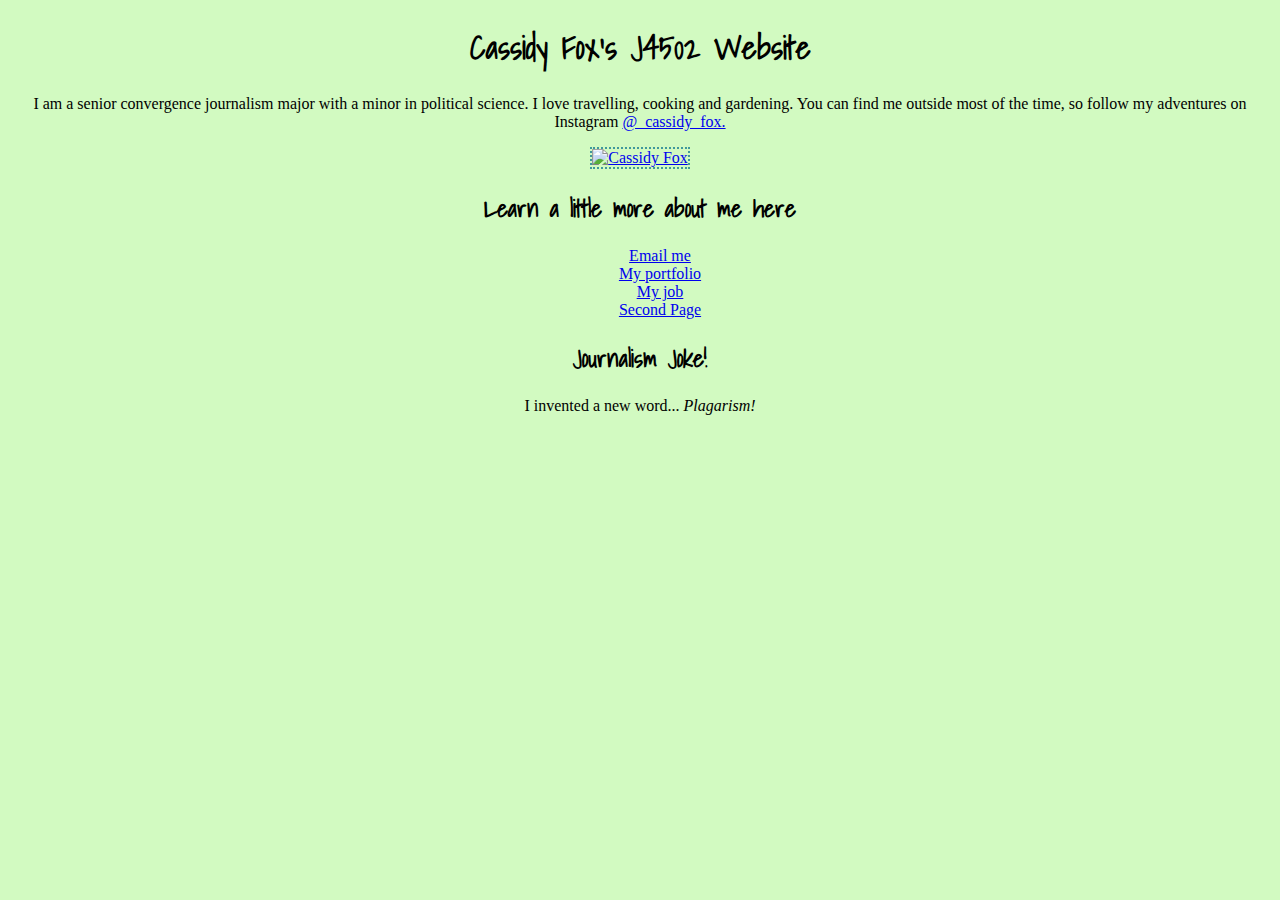
==== index.html @ 96f8bee0 "added new colors and fonts, tried to make things work" ====
<!DOCTYPE html>

<html lang="en">
<head>
  <meta charset="utf-8">

<title>Cassidy's J4502 Website</title>
<meta name="description" content="Cassidy Fox's website for J4502.">
<meta name="author" content="Cassidy Fox">
<meta name="keywords" content="Cassidy Fox, J4502"/>
<link href="https://fonts.googleapis.com/css2?family=Shadows+Into+Light&display=swap" rel="stylesheet">
<link href="https://fonts.googleapis.com/css2?family=Open+Sans+Condensed:wght@300&family=Shadows+Into+Light&display=swap" rel="stylesheet">
<link rel="stylesheet" type="text/css" href="styles.css">
</head>

<body>
  <h1>Cassidy Fox's J4502 Website</h1>
  <p>I am a senior convergence journalism major with a minor in political science. I love travelling, cooking and gardening. You can find me outside most of the time, so follow my adventures on Instagram <a href="https://www.instagram.com/_cassidy_fox/" target= "_blank"> @_cassidy_fox. </a></p>
  <a href="mailto:cassidynicole3399@gmail.com"><img src= "cassidy_headshot_1.jpg." alt= "Cassidy Fox" width= "300" height="450"/></a>
<h2>Learn a little more about me here</h2>
<nav>
<ul>
  <li><a href="mailto:cassidynicole3399@gmail.com" target= "_blank">Email me</a></li>
  <li><a href="https://www.j4804fox.com/" target= "_blank">My portfolio</a></li>
  <li><a href="https://www.helmisgardens.com/" target= "_blank">My job</a></li>
  <li><a href="second_page.html" target= "_blank">Second Page</a></li>
</ul>
</nav>

<h2>Journalism Joke!</h2>
I invented a new word...
<em> Plagarism! </em>

</body>
</html>
---- styles.css ----
body {

  background-color: #D2FAC1;
  text-align: center;
  font-family: serif;
}
h1,h2 {
color: : #40989B;
font-family:'Shadows Into Light', cursive;
}
p {
  font-family: font-family: Open Sans Condensed, sans-serif;
}
ul {
list-style: none;
}
img {
  border: 2px, dotted, #40989B;
}
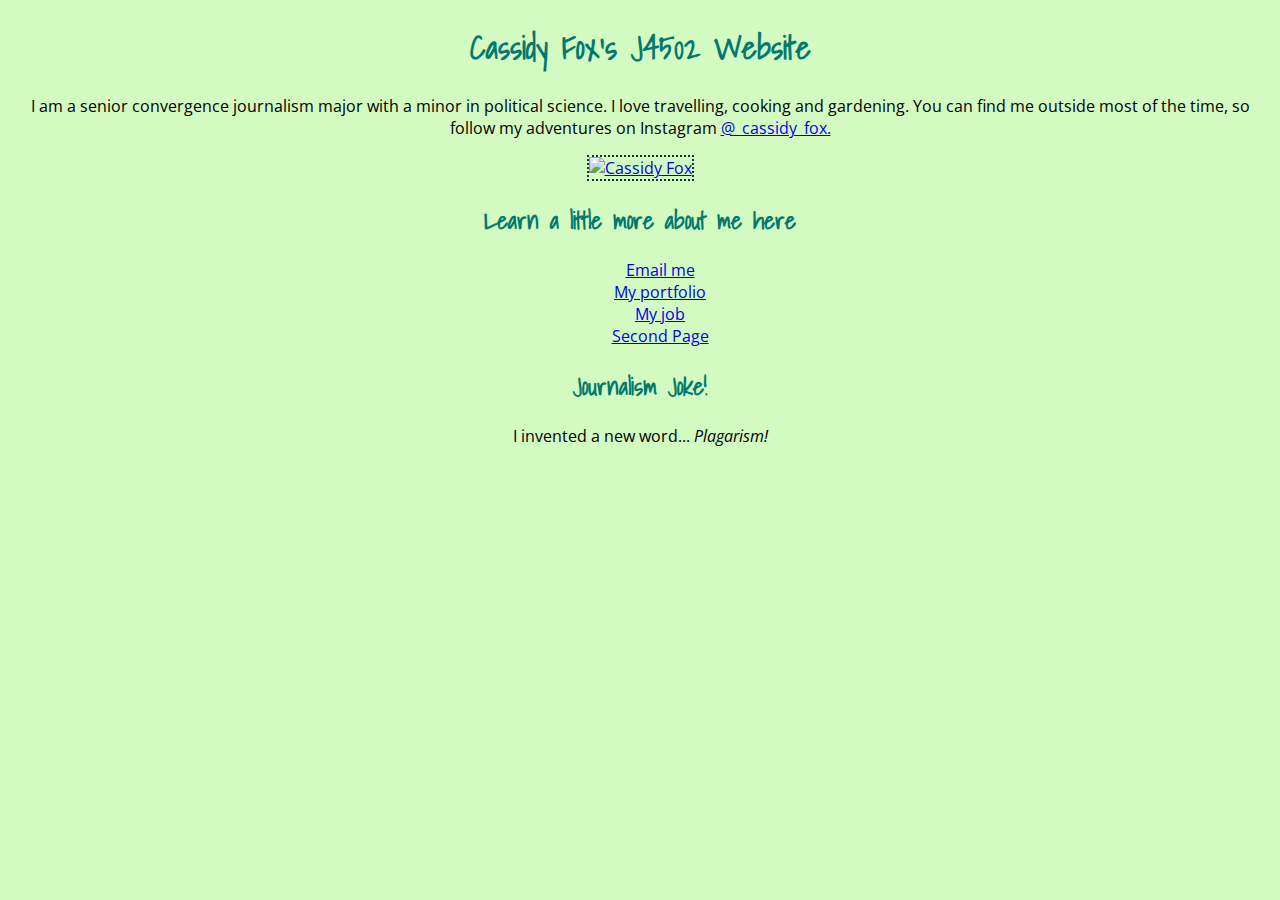
==== commit 0cb7a44c: "added a paragraph for my joke, added new colors to styles" ====
--- a/index.html
+++ b/index.html
@@ -28,8 +28,8 @@
 </nav>
 
 <h2>Journalism Joke!</h2>
-I invented a new word...
+<p> I invented a new word...
 <em> Plagarism! </em>
-
+</p>
 </body>
 </html>
--- a/styles.css
+++ b/styles.css
@@ -5,15 +5,18 @@
   font-family: serif;
 }
 h1,h2 {
-color: : #40989B;
+color: #02786E;
 font-family:'Shadows Into Light', cursive;
 }
 p {
-  font-family: font-family: Open Sans Condensed, sans-serif;
+  font-family: Open Sans Condensed, sans-serif;
 }
 ul {
 list-style: none;
 }
 img {
-  border: 2px, dotted, #40989B;
+  border: 2px, dotted, #0F3835;
 }
+a {
+font-family: Open Sans Condensed, sans-serif;
+}
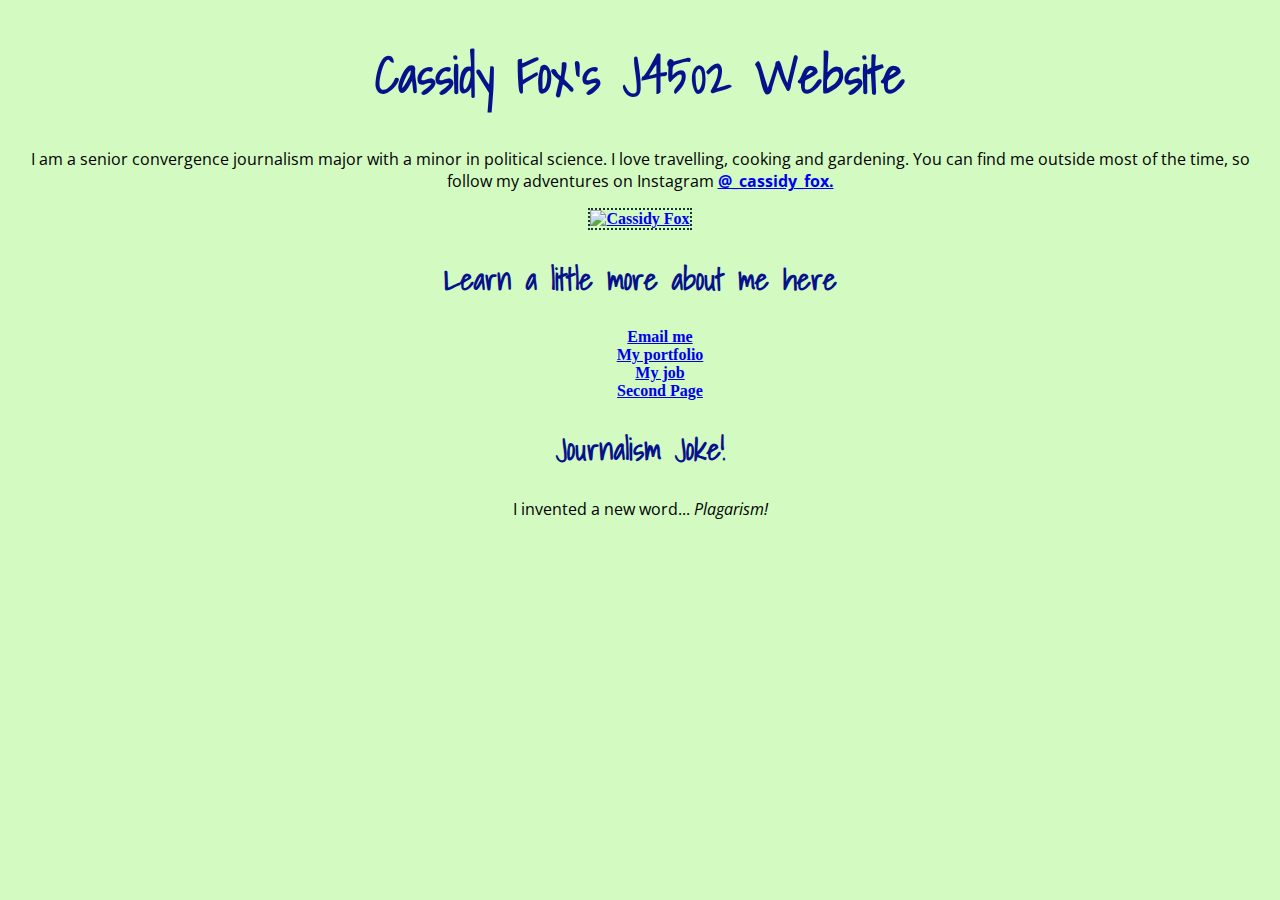
==== commit 50c53cfe: "reuploaded the picture, added another font in index, updated some font sizes" ====
--- a/index.html
+++ b/index.html
@@ -10,6 +10,7 @@
 <meta name="keywords" content="Cassidy Fox, J4502"/>
 <link href="https://fonts.googleapis.com/css2?family=Shadows+Into+Light&display=swap" rel="stylesheet">
 <link href="https://fonts.googleapis.com/css2?family=Open+Sans+Condensed:wght@300&family=Shadows+Into+Light&display=swap" rel="stylesheet">
+<link href="https://fonts.googleapis.com/css2?family=Crimson+Text&family=Open+Sans+Condensed:wght@300&family=Shadows+Into+Light&display=swap" rel="stylesheet">
 <link rel="stylesheet" type="text/css" href="styles.css">
 </head>
 
--- a/styles.css
+++ b/styles.css
@@ -4,8 +4,14 @@
   text-align: center;
   font-family: serif;
 }
+h1{
+font-size: 50px
+}
+h2 {
+  font-size: 30px
+}
 h1,h2 {
-color: #02786E;
+color: #06118C;
 font-family:'Shadows Into Light', cursive;
 }
 p {
@@ -18,5 +24,6 @@
   border: 2px, dotted, #0F3835;
 }
 a {
-font-family: Open Sans Condensed, sans-serif;
+font-family: font-family: 'Crimson Text', serif;
+font-weight: bold;
 }
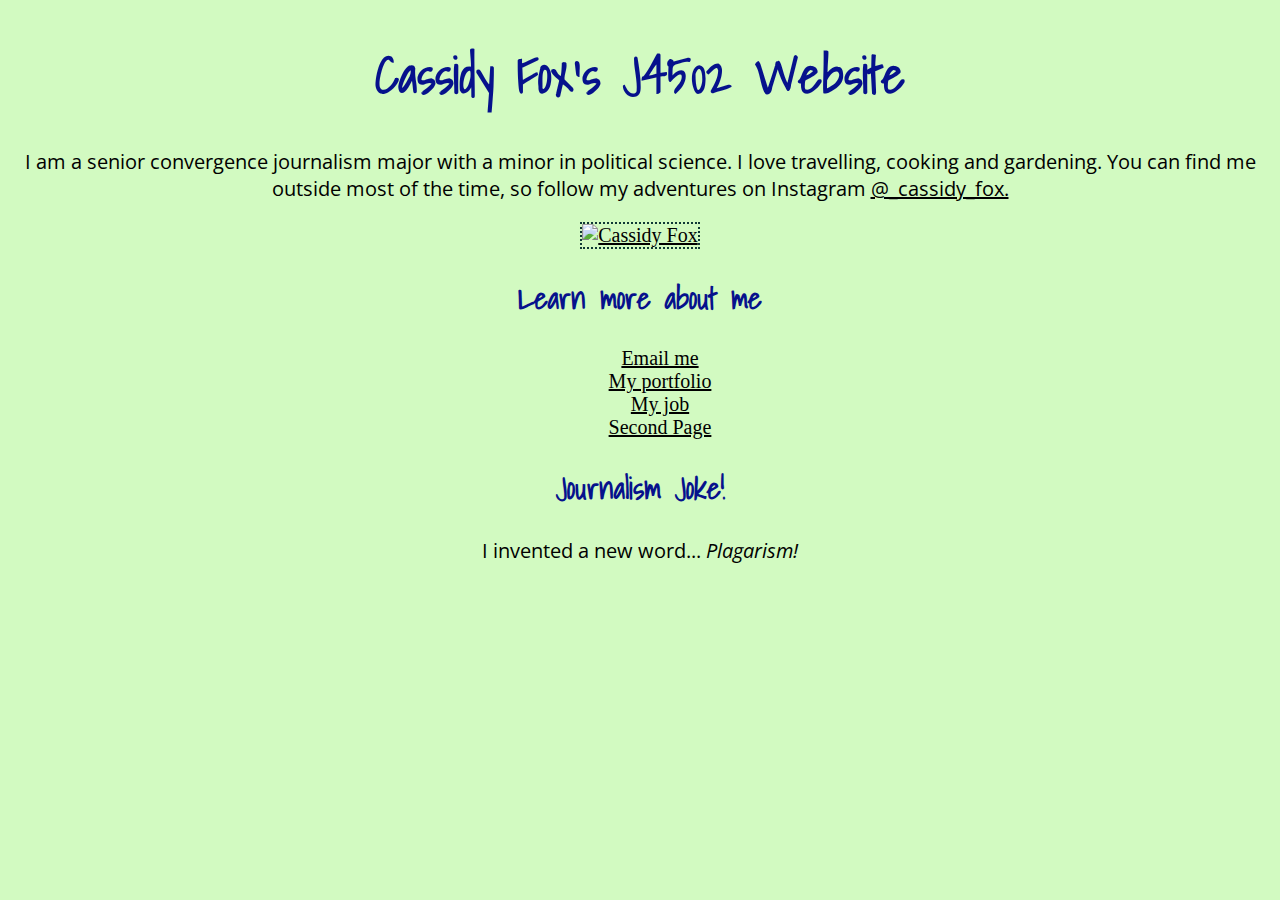
==== commit 5c337a52: "changed my h2 title, updateed a:hover. A few things still are not showing up like my image :(" ====
--- a/index.html
+++ b/index.html
@@ -18,7 +18,7 @@
   <h1>Cassidy Fox's J4502 Website</h1>
   <p>I am a senior convergence journalism major with a minor in political science. I love travelling, cooking and gardening. You can find me outside most of the time, so follow my adventures on Instagram <a href="https://www.instagram.com/_cassidy_fox/" target= "_blank"> @_cassidy_fox. </a></p>
   <a href="mailto:cassidynicole3399@gmail.com"><img src= "cassidy_headshot_1.jpg." alt= "Cassidy Fox" width= "300" height="450"/></a>
-<h2>Learn a little more about me here</h2>
+<h2>Learn more about me </h2>
 <nav>
 <ul>
   <li><a href="mailto:cassidynicole3399@gmail.com" target= "_blank">Email me</a></li>
--- a/styles.css
+++ b/styles.css
@@ -5,10 +5,10 @@
   font-family: serif;
 }
 h1{
-font-size: 50px
+font-size: 50px;
 }
 h2 {
-  font-size: 30px
+  font-size: 30px;
 }
 h1,h2 {
 color: #06118C;
@@ -16,6 +16,7 @@
 }
 p {
   font-family: Open Sans Condensed, sans-serif;
+  font-size: 20px;
 }
 ul {
 list-style: none;
@@ -25,5 +26,12 @@
 }
 a {
 font-family: font-family: 'Crimson Text', serif;
+font-size: 20px;
+color: black; 
+}
+a:hover {
 font-weight: bold;
+background-color: #06118C;
+color: white;
+opacity: 0.7;
 }
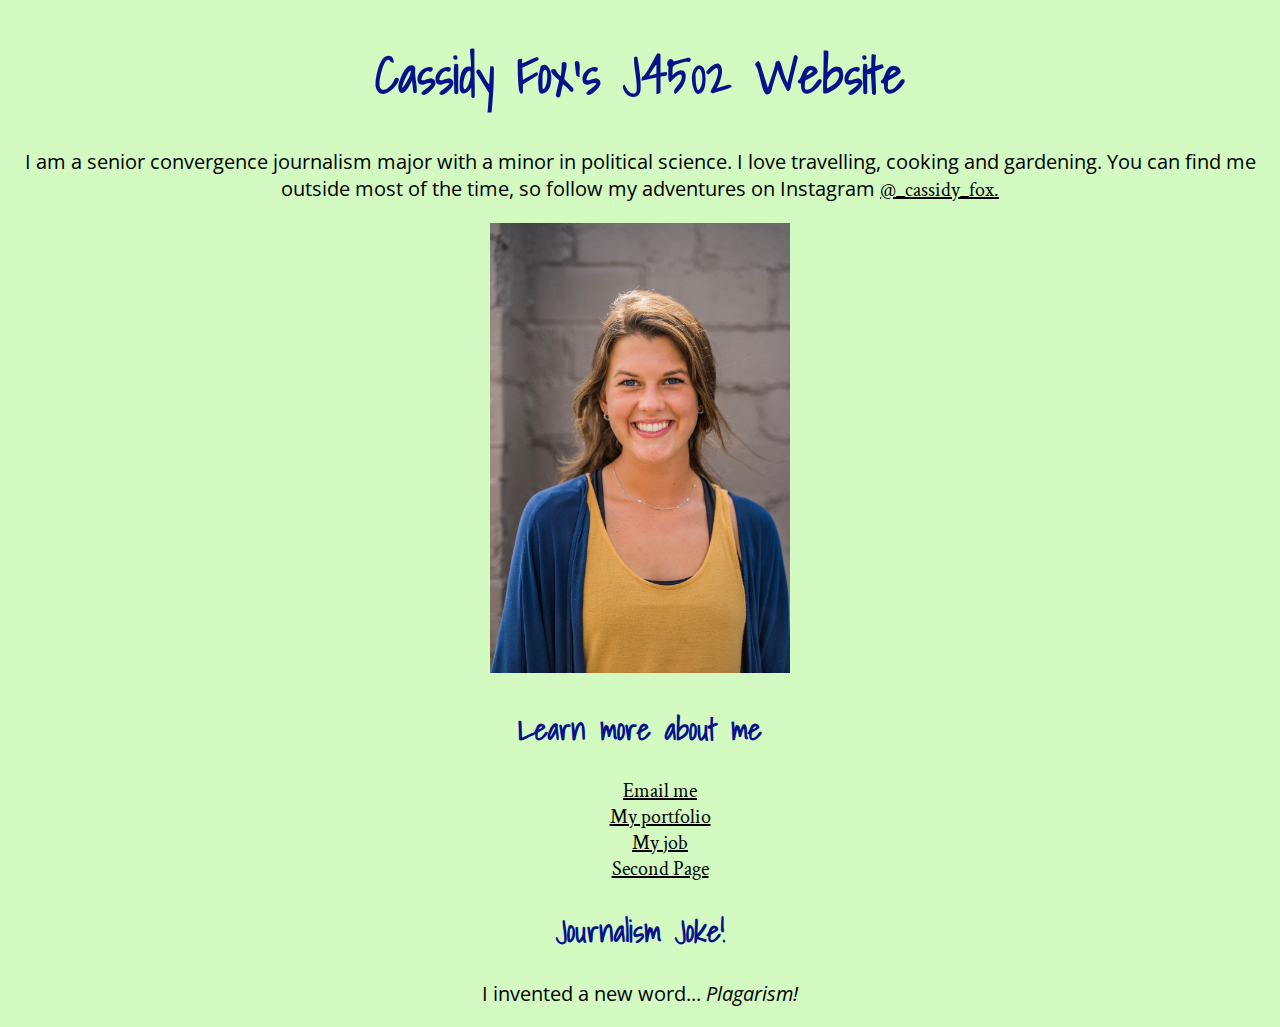
==== commit 453d98f9: "fixed image finally" ====
--- a/index.html
+++ b/index.html
@@ -17,7 +17,7 @@
 <body>
   <h1>Cassidy Fox's J4502 Website</h1>
   <p>I am a senior convergence journalism major with a minor in political science. I love travelling, cooking and gardening. You can find me outside most of the time, so follow my adventures on Instagram <a href="https://www.instagram.com/_cassidy_fox/" target= "_blank"> @_cassidy_fox. </a></p>
-  <a href="mailto:cassidynicole3399@gmail.com"><img src= "cassidy_headshot_1.jpg." alt= "Cassidy Fox" width= "300" height="450"/></a>
+  <a href="mailto:cassidynicole3399@gmail.com"><img src= "cassidy_headshot_1.jpg" alt= "Cassidy Fox" width= "300" height="450"/></a>
 <h2>Learn more about me </h2>
 <nav>
 <ul>
--- a/styles.css
+++ b/styles.css
@@ -22,12 +22,12 @@
 list-style: none;
 }
 img {
-  border: 2px, dotted, #0F3835;
+border: none 
 }
 a {
-font-family: font-family: 'Crimson Text', serif;
+font-family: 'Crimson Text', serif;
 font-size: 20px;
-color: black; 
+color: black;
 }
 a:hover {
 font-weight: bold;
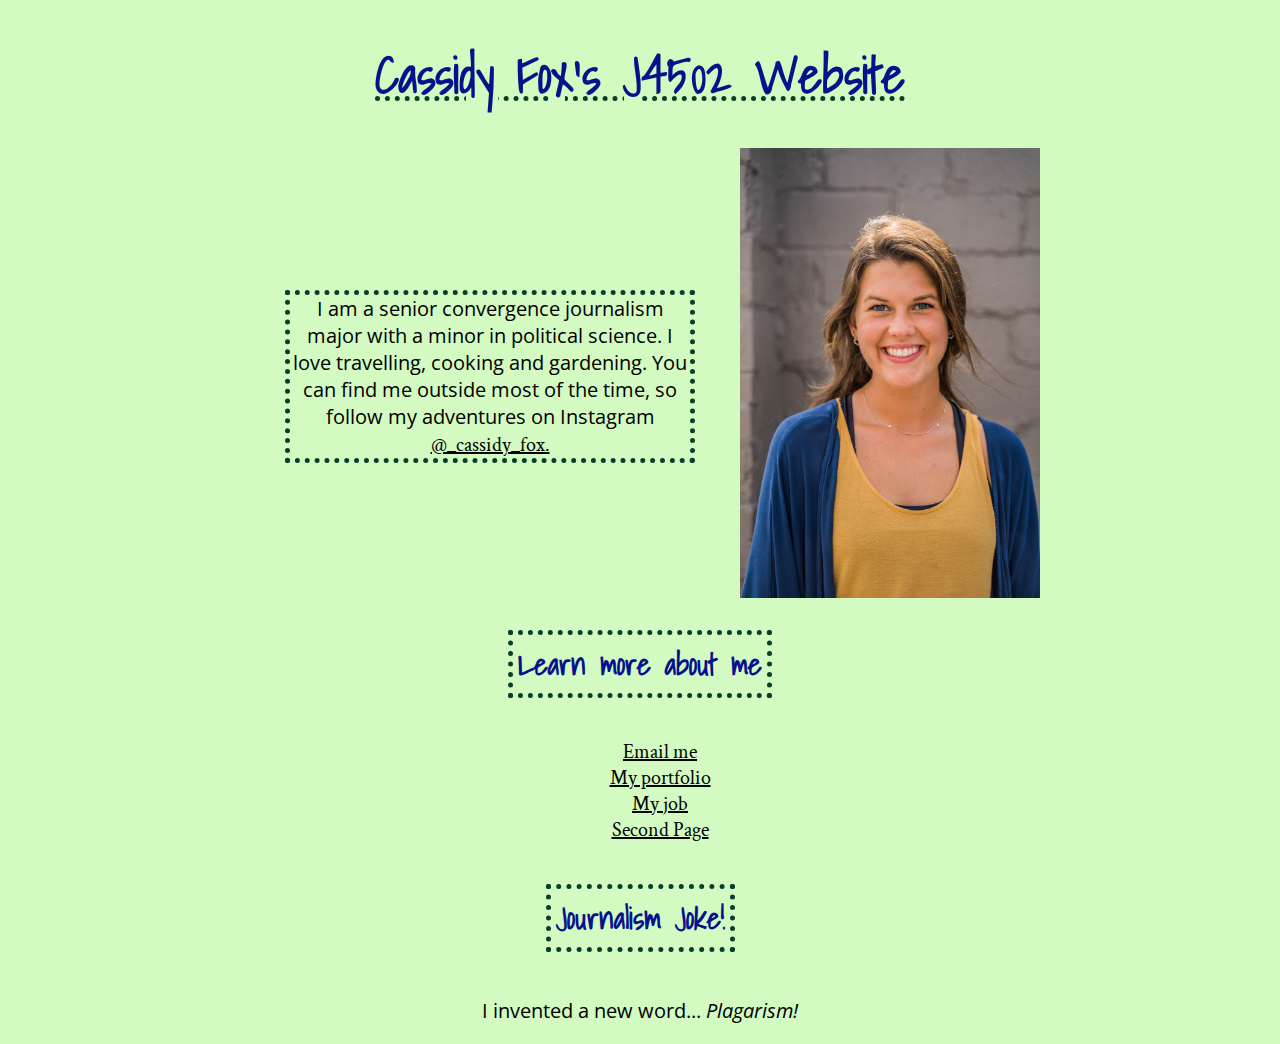
==== commit 0c89e957: "changed a lot about width and borders" ====
--- a/index.html
+++ b/index.html
@@ -16,8 +16,10 @@
 
 <body>
   <h1>Cassidy Fox's J4502 Website</h1>
+  <main>
   <p>I am a senior convergence journalism major with a minor in political science. I love travelling, cooking and gardening. You can find me outside most of the time, so follow my adventures on Instagram <a href="https://www.instagram.com/_cassidy_fox/" target= "_blank"> @_cassidy_fox. </a></p>
-  <a href="mailto:cassidynicole3399@gmail.com"><img src= "cassidy_headshot_1.jpg" alt= "Cassidy Fox" width= "300" height="450"/></a>
+  <a href="mailto:cassidynicole3399@gmail.com"><img src= "cassidy_headshot_1.jpg" alt= "Cassidy Fox"/></a>
+</main>
 <h2>Learn more about me </h2>
 <nav>
 <ul>
--- a/styles.css
+++ b/styles.css
@@ -4,11 +4,27 @@
   text-align: center;
   font-family: serif;
 }
+main {
+display: flex;
+width: 100%;
+max-width: 800px;
+margin: auto;
+}
+main p {
+margin: auto;
+display: inline-block;
+border: 5px dotted #083F28;
+max-width: 400px;
+}
 h1{
 font-size: 50px;
+text-decoration: underline dotted #083F28;
 }
 h2 {
   font-size: 30px;
+  border: 5px dotted #083F28;
+  padding: 5px;
+  display: inline-block;
 }
 h1,h2 {
 color: #06118C;
@@ -22,7 +38,8 @@
 list-style: none;
 }
 img {
-border: none 
+border: none;
+width: 300px;
 }
 a {
 font-family: 'Crimson Text', serif;
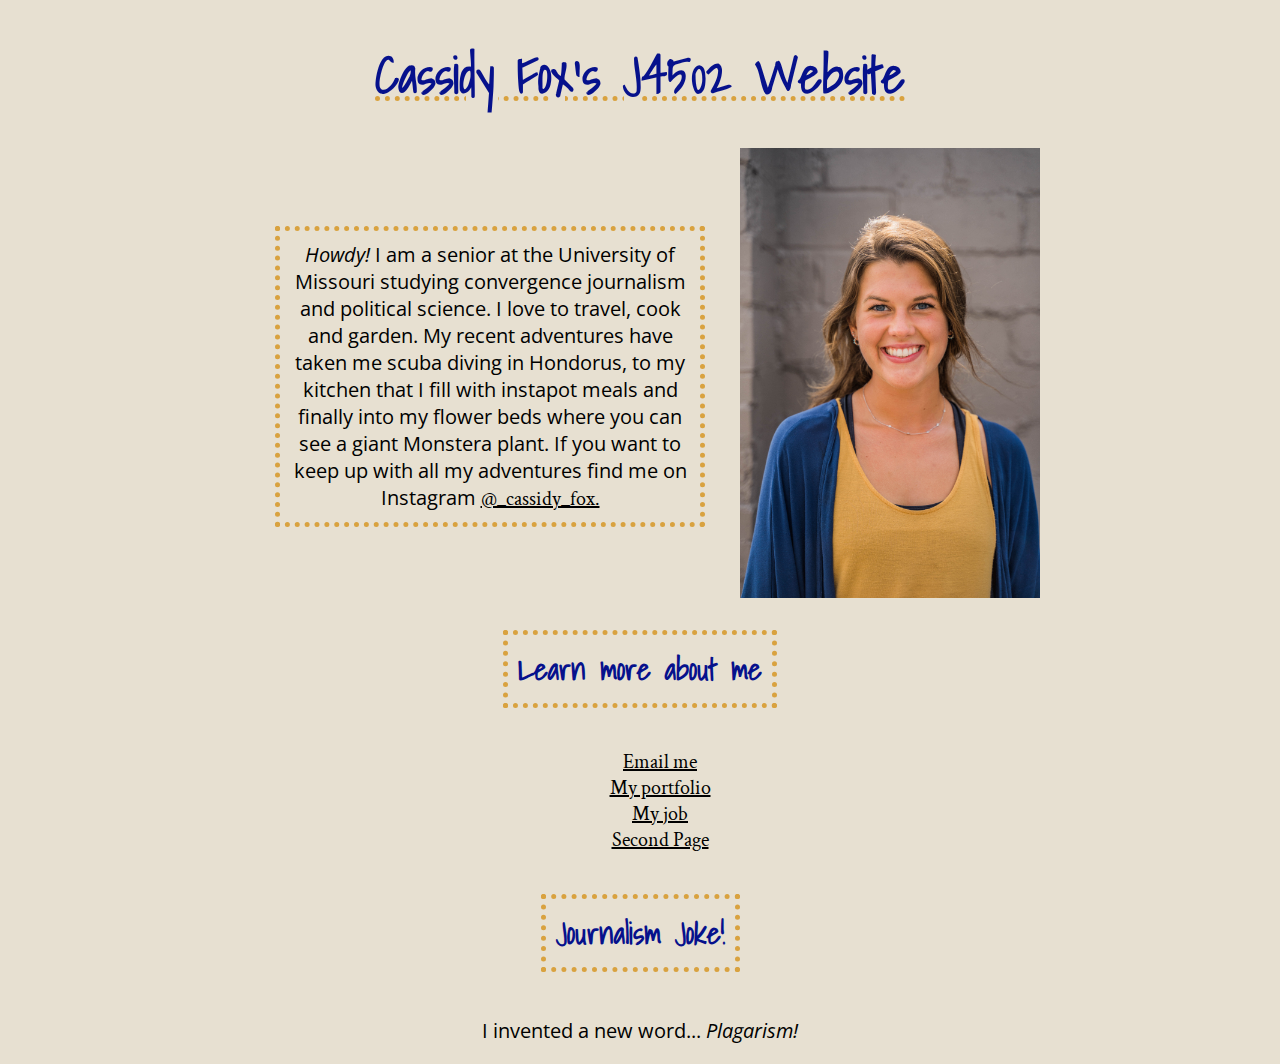
==== commit 52ec0f3b: "Added a new color scheme, expanded my bio and finished up my site!" ====
--- a/index.html
+++ b/index.html
@@ -17,7 +17,7 @@
 <body>
   <h1>Cassidy Fox's J4502 Website</h1>
   <main>
-  <p>I am a senior convergence journalism major with a minor in political science. I love travelling, cooking and gardening. You can find me outside most of the time, so follow my adventures on Instagram <a href="https://www.instagram.com/_cassidy_fox/" target= "_blank"> @_cassidy_fox. </a></p>
+  <p> <em>Howdy!</em> I am a senior at the University of Missouri studying convergence journalism and political science. I love to travel, cook and garden. My recent adventures have taken me scuba diving in Hondorus, to my kitchen that I fill with instapot meals and finally into my flower beds where you can see a giant Monstera plant. If you want to keep up with all my adventures find me on Instagram <a href="https://www.instagram.com/_cassidy_fox/" target= "_blank"> @_cassidy_fox. </a></p>
   <a href="mailto:cassidynicole3399@gmail.com"><img src= "cassidy_headshot_1.jpg" alt= "Cassidy Fox"/></a>
 </main>
 <h2>Learn more about me </h2>
--- a/styles.css
+++ b/styles.css
@@ -1,6 +1,6 @@
 body {
 
-  background-color: #D2FAC1;
+  background-color: #E7E0D1;
   text-align: center;
   font-family: serif;
 }
@@ -13,17 +13,18 @@
 main p {
 margin: auto;
 display: inline-block;
-border: 5px dotted #083F28;
+border: 5px dotted #D9A23F;
+padding: 10px;
 max-width: 400px;
 }
 h1{
 font-size: 50px;
-text-decoration: underline dotted #083F28;
+text-decoration: underline dotted #D9A23F;
 }
 h2 {
   font-size: 30px;
-  border: 5px dotted #083F28;
-  padding: 5px;
+  border: 5px dotted #D9A23F;
+  padding: 10px;
   display: inline-block;
 }
 h1,h2 {
@@ -49,6 +50,6 @@
 a:hover {
 font-weight: bold;
 background-color: #06118C;
-color: white;
+color: #D9A23F;
 opacity: 0.7;
 }
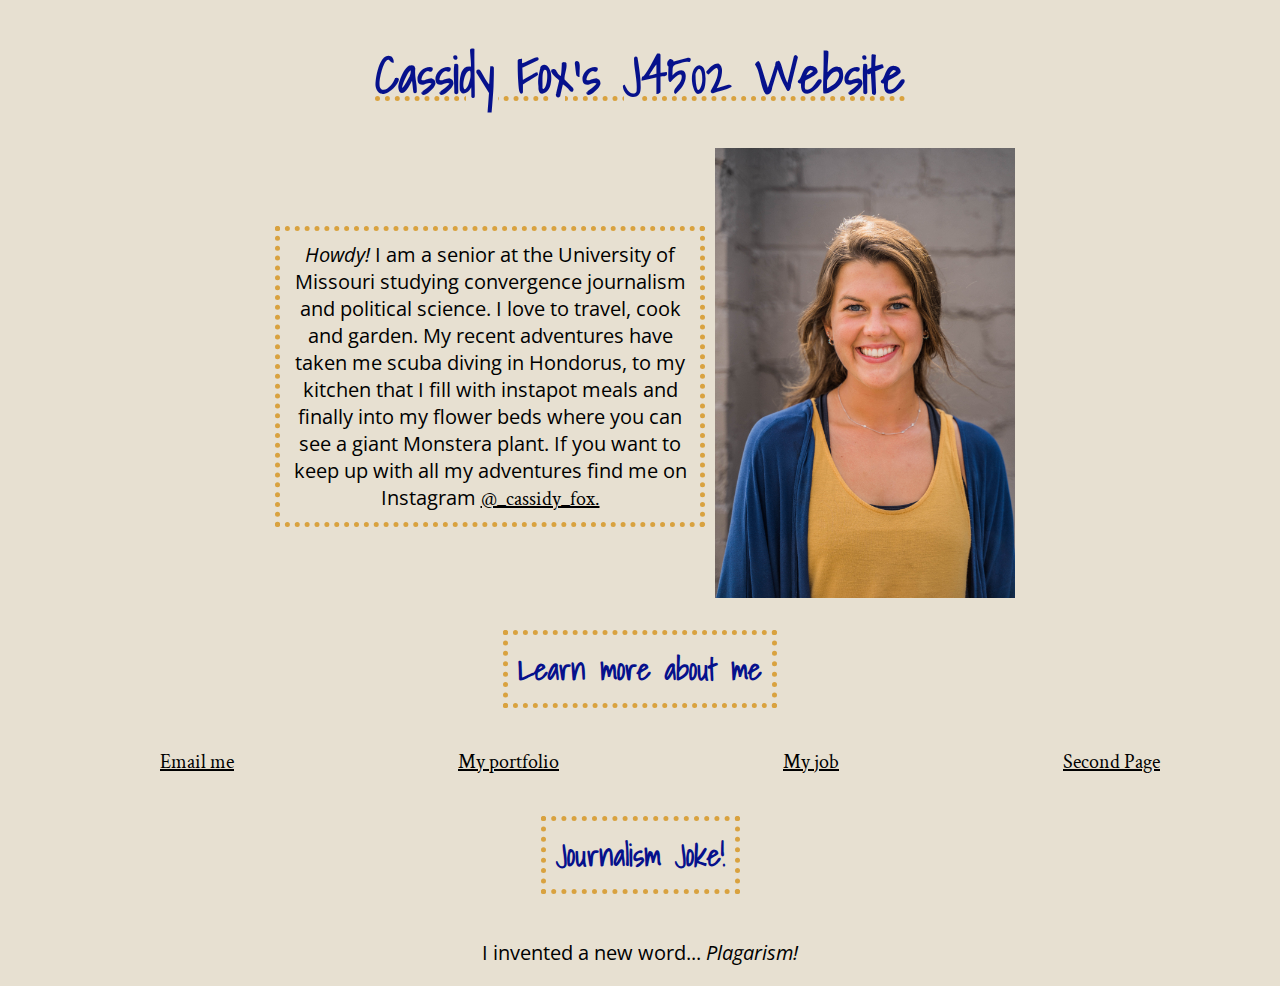
==== commit 5f6217fa: "updated css and html" ====
--- a/index.html
+++ b/index.html
@@ -34,5 +34,6 @@
 <p> I invented a new word...
 <em> Plagarism! </em>
 </p>
+
 </body>
 </html>
--- a/styles.css
+++ b/styles.css
@@ -1,5 +1,4 @@
 body {
-
   background-color: #E7E0D1;
   text-align: center;
   font-family: serif;
@@ -7,7 +6,7 @@
 main {
 display: flex;
 width: 100%;
-max-width: 800px;
+max-width: 750px;
 margin: auto;
 }
 main p {
@@ -37,7 +36,11 @@
 }
 ul {
 list-style: none;
+display: flex;
+flex-direction: row;
+justify-content: space-around;
 }
+
 img {
 border: none;
 width: 300px;
@@ -53,3 +56,9 @@
 color: #D9A23F;
 opacity: 0.7;
 }
+@media only screen and (max-width: 650px) {
+ul {
+flex-direction: column;
+justify-content: space-around;
+}
+}
